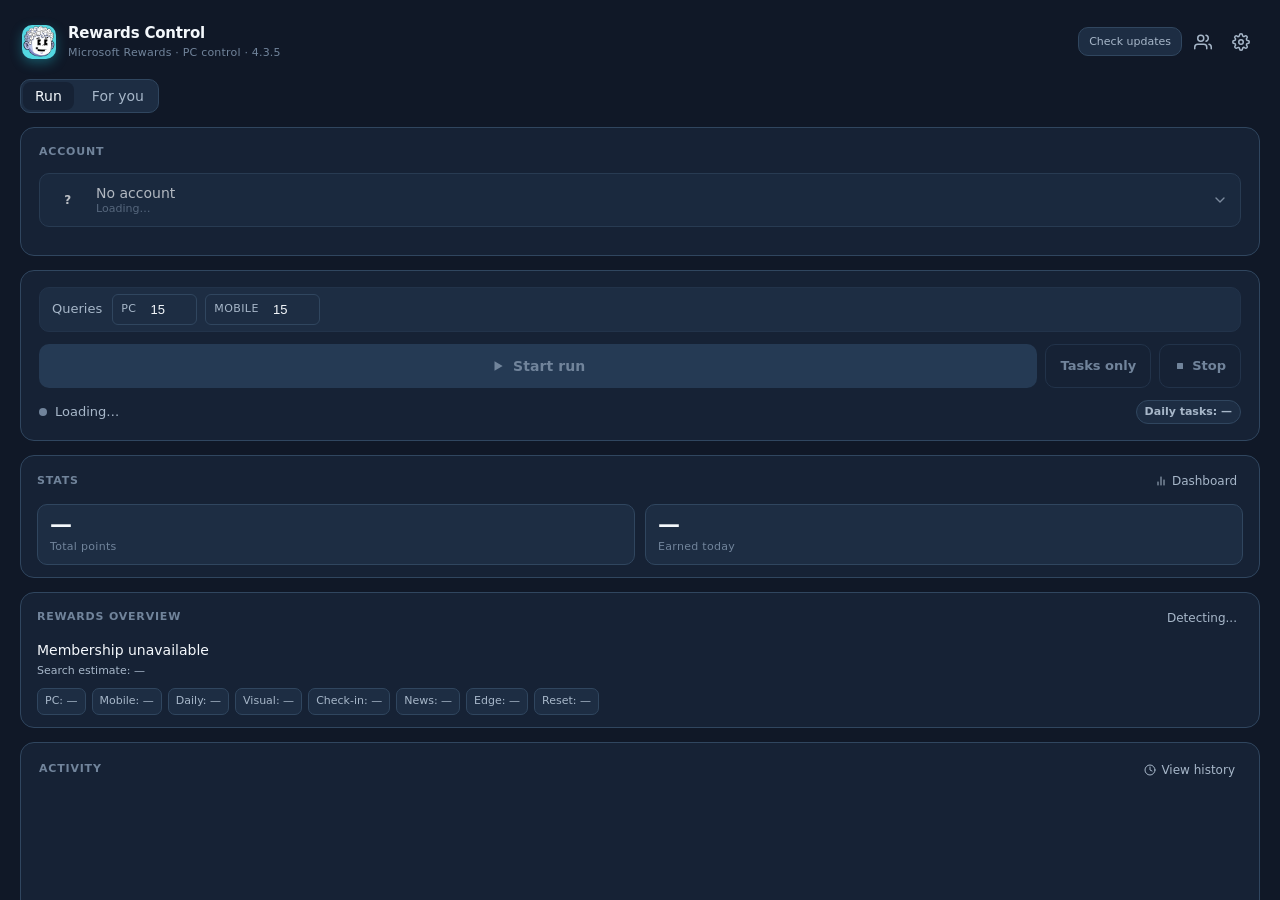
==== gui/index.html @ 71bb2258 "Automatically detect Rewards quests in background" ====
<!DOCTYPE html>
<html lang="en">
<head>
  <meta charset="UTF-8">
  <title>Rewards Control</title>

  <link rel="stylesheet" href="normalize.css">
  <link rel="stylesheet" href="styles.css">
</head>
<body>

  <main class="app">

    <!-- ==================== Header ==================== -->
    <header class="app-header">
      <div class="brand">
        <div class="brand-mark" aria-hidden="true">
          <img src="iglitchoff.png" alt="">
        </div>
        <div class="brand-text">
          <h1>Rewards Control</h1>
<span class="brand-sub" id="app_version">Microsoft Rewards · PC control · 4.3.5</span>
        </div>
      </div>

      <div class="header-actions">
        <button id="updates_btn" class="updates-btn" type="button" onclick="check_updates_manual()" title="Check for updates">Check updates</button>
        <button id="manageBtn" class="icon-ghost" type="button" aria-label="Manage accounts" title="Manage accounts">
          <svg width="18" height="18" viewBox="0 0 24 24" fill="none" stroke="currentColor" stroke-width="2" stroke-linecap="round" stroke-linejoin="round">
            <path d="M17 21v-2a4 4 0 0 0-4-4H5a4 4 0 0 0-4 4v2"></path>
            <circle cx="9" cy="7" r="4"></circle>
            <path d="M23 21v-2a4 4 0 0 0-3-3.87"></path>
            <path d="M16 3.13a4 4 0 0 1 0 7.75"></path>
          </svg>
        </button>
        <button id="settingsBtn" class="icon-ghost" type="button" aria-label="Settings" title="Settings">
          <svg width="18" height="18" viewBox="0 0 24 24" fill="none" stroke="currentColor" stroke-width="2" stroke-linecap="round" stroke-linejoin="round">
            <circle cx="12" cy="12" r="3"></circle>
            <path d="M19.4 15a1.65 1.65 0 0 0 .33 1.82l.06.06a2 2 0 1 1-2.83 2.83l-.06-.06a1.65 1.65 0 0 0-1.82-.33 1.65 1.65 0 0 0-1 1.51V21a2 2 0 1 1-4 0v-.09A1.65 1.65 0 0 0 9 19.4a1.65 1.65 0 0 0-1.82.33l-.06.06a2 2 0 1 1-2.83-2.83l.06-.06A1.65 1.65 0 0 0 4.6 15a1.65 1.65 0 0 0-1.51-1H3a2 2 0 1 1 0-4h.09A1.65 1.65 0 0 0 4.6 9a1.65 1.65 0 0 0-.33-1.82l-.06-.06a2 2 0 1 1 2.83-2.83l.06.06A1.65 1.65 0 0 0 9 4.6a1.65 1.65 0 0 0 1-1.51V3a2 2 0 1 1 4 0v.09a1.65 1.65 0 0 0 1 1.51 1.65 1.65 0 0 0 1.82-.33l.06-.06a2 2 0 1 1 2.83 2.83l-.06.06A1.65 1.65 0 0 0 19.4 9a1.65 1.65 0 0 0 1.51 1H21a2 2 0 1 1 0 4h-.09a1.65 1.65 0 0 0-1.51 1z"></path>
          </svg>
        </button>
      </div>
    </header>

    <div id="updates_panel" class="update-panel" hidden>
      <span id="updates_message"></span>
      <span class="update-actions">
        <button id="updates_download_btn" class="btn-secondary" type="button" onclick="download_custom_update()">Download</button>
        <button class="btn-secondary" type="button" onclick="cancel_custom_update()">Cancel</button>
      </span>
    </div>

    <nav class="app-tabs" role="tablist" aria-label="Main">
      <button type="button" class="app-tab is-active" id="tab_btn_run" role="tab" aria-selected="true" onclick="switch_app_tab('run')">Run</button>
      <button type="button" class="app-tab" id="tab_btn_manual" role="tab" aria-selected="false" onclick="switch_app_tab('manual')">
        For you <span class="tab-badge" id="manual_badge" hidden>0</span>
      </button>
    </nav>

    <div id="panel_run">
    <!-- ==================== Account card ==================== -->
    <section class="card account-card">
      <div class="card-label">Account</div>
      <div class="account-picker" id="account_picker">
        <button class="account-trigger" id="account_trigger" type="button" aria-haspopup="listbox" aria-expanded="false" disabled>
          <span class="avatar" id="current_avatar" aria-hidden="true">?</span>
          <span class="account-info">
            <span class="account-name" id="current_label">No account</span>
            <span class="account-meta" id="current_meta">Loading…</span>
          </span>
          <svg class="chev" width="16" height="16" viewBox="0 0 24 24" fill="none" stroke="currentColor" stroke-width="2" stroke-linecap="round" stroke-linejoin="round" aria-hidden="true">
            <polyline points="6 9 12 15 18 9"></polyline>
          </svg>
        </button>
        <div class="account-menu" id="account_menu" role="listbox" hidden></div>
      </div>
      <div class="phone-device" id="phone_device_wrap"></div>
    </section>

    <!-- ==================== Run card ==================== -->
    <section class="card run-card">
      <div class="run-top">
        <div class="field-inline queries-panel">
          <span class="field-label">Queries</span>
          <div class="count-group">
            <label class="count-field" title="Desktop searches (up to 30/day on Microsoft Rewards)">
              <span>PC</span>
              <input type="number" id="count_pc" value="15" min="0" max="130">
            </label>
            <label class="count-field" title="Mobile searches (up to 20/day on Microsoft Rewards)">
              <span>Mobile</span>
              <input type="number" id="count_mobile" value="15" min="0" max="99">
            </label>
          </div>
        </div>
      </div>

      <div class="run-actions">
        <button id="start_btn" class="primary-btn-lg" onclick="start_bot()" disabled>
          <svg class="btn-icon" width="14" height="14" viewBox="0 0 24 24" fill="currentColor" aria-hidden="true">
            <polygon points="6 4 20 12 6 20 6 4"></polygon>
          </svg>
          <span class="btn-label" data-i18n="run.start">Start run</span>
        </button>
        <button id="tasks_only_btn" class="tasks-only-btn" type="button" onclick="start_tasks_only()" disabled title="Skip searches; only remaining daily tasks, visual search, check-in and news" data-i18n="run.tasks">
          Tasks only
        </button>
        <button id="stop_btn" class="stop-btn" type="button" onclick="stop_bot()" disabled aria-label="Stop the current run">
          <svg width="12" height="12" viewBox="0 0 24 24" fill="currentColor" aria-hidden="true">
            <rect x="6" y="6" width="12" height="12" rx="1"></rect>
          </svg>
          <span class="stop-label" data-i18n="run.stop">Stop</span>
        </button>
      </div>
      <p class="run-block-reason" id="run_block_reason" hidden></p>

      <div class="status-row">
        <span class="dot" id="dot"></span>
        <span id="status_text">Loading…</span>
        <span class="task-pill" id="daily_task_pill" data-state="unknown">Daily tasks: —</span>
      </div>
    </section>

    <!-- ==================== Stats card ==================== -->
    <section class="card stats-card" id="stats_card" role="button" tabindex="0"
             title="Open the statistics dashboard" onclick="show_stats()"
             onkeydown="if (event.key === 'Enter' || event.key === ' ') { event.preventDefault(); show_stats(); }">
      <div class="card-header">
        <div class="card-label">Stats</div>
        <span class="ghost-link" aria-hidden="true">
          <svg width="12" height="12" viewBox="0 0 24 24" fill="none" stroke="currentColor" stroke-width="2" stroke-linecap="round" stroke-linejoin="round">
            <line x1="18" y1="20" x2="18" y2="10"></line>
            <line x1="12" y1="20" x2="12" y2="4"></line>
            <line x1="6" y1="20" x2="6" y2="14"></line>
          </svg>
          Dashboard
        </span>
      </div>
      <div class="stats-tiles">
        <div class="stat-tile">
          <span class="stat-value" id="stat_total">—</span>
          <span class="stat-label" id="stat_total_label">Total points</span>
        </div>
        <div class="stat-tile">
          <span class="stat-value" id="stat_session">—</span>
          <span class="stat-label">Earned today <span id="stat_session_date" class="stat-date"></span></span>
        </div>
      </div>
    </section>

    <section class="card rewards-card" id="rewards_overview_card">
      <div class="card-header">
        <div class="card-label">Rewards overview</div>
        <span class="ghost-link" id="rewards_region">Detecting...</span>
      </div>
      <div class="rewards-summary">
        <div><strong id="rewards_level">Membership unavailable</strong><span id="rewards_estimate">Search estimate: —</span></div>
        <div class="rewards-progress">
          <span id="progress_pc">PC: —</span><span id="progress_mobile">Mobile: —</span>
          <span id="progress_daily">Daily: —</span>
          <span id="progress_visual">Visual: —</span>
          <span id="progress_checkin">Check-in: —</span>
          <span id="progress_news">News: —</span>
          <span id="progress_edge">Edge: —</span>
          <span id="progress_reset">Reset: —</span>
        </div>
      </div>
    </section>

    <!-- ==================== Activity card ==================== -->
    <section class="card activity-card">
      <div class="card-header">
        <div class="card-label">Activity</div>
        <button id="history_btn" class="ghost-link" type="button" onclick="show_history()">
          <svg width="12" height="12" viewBox="0 0 24 24" fill="none" stroke="currentColor" stroke-width="2" stroke-linecap="round" stroke-linejoin="round" aria-hidden="true">
            <circle cx="12" cy="12" r="10"></circle>
            <polyline points="12 6 12 12 16 14"></polyline>
          </svg>
          View history
        </button>
      </div>
      <div id="log_area" class="activity-feed"></div>
    </section>
    </div>

    <div id="panel_manual" hidden>
      <section class="card manual-card">
        <div class="card-header">
          <div class="card-label">Needs you</div>
        </div>
        <p class="manual-hint">Quests and leftover cards from your live /earn page that still need you (or that the bot could not finish). The list is detected and refreshed automatically in the background. Ignore hides until you unignore; Remove hides for good.</p>
        <div id="manual_task_list" class="manual-list"></div>
        <div id="manual_ignored_wrap" hidden>
          <div class="card-label" style="margin-top:14px">Ignored</div>
          <div id="manual_ignored_list" class="manual-list"></div>
        </div>
      </section>
    </div>

    <footer class="app-footer">
      Rewards Control by <img class="footer-logo" src="iglitchoff.png" alt=""> <a href="#" id="repo_link" onclick="pywebview.api.open_link('https://kick.com/iGlitchOff'); return false;">iGlitchOff</a>
    </footer>

  </main>

  <!-- ==================== Empty state (first launch) ==================== -->
  <div id="empty_state" class="empty-overlay" hidden>
    <div class="empty-card">
      <div class="empty-illu" aria-hidden="true">
        <svg width="96" height="96" viewBox="0 0 96 96" fill="none" stroke="currentColor" stroke-width="2" stroke-linecap="round" stroke-linejoin="round">
          <rect x="14" y="22" width="68" height="44" rx="4" fill="var(--surface-2)"></rect>
          <line x1="8" y1="70" x2="88" y2="70"></line>
          <line x1="38" y1="70" x2="58" y2="70" stroke-width="3" stroke="var(--surface-2)"></line>
          <circle cx="48" cy="42" r="11" fill="var(--accent-soft)" stroke="var(--accent)"></circle>
          <line x1="48" y1="36" x2="48" y2="48" stroke="var(--accent)"></line>
          <line x1="42" y1="42" x2="54" y2="42" stroke="var(--accent)"></line>
        </svg>
      </div>
      <h2 class="empty-title">Welcome to Rewards Control</h2>
      <p class="empty-subtitle">Add your first Microsoft account to get started.</p>
      <button id="empty_cta" class="primary-btn-lg" type="button">
        <svg width="14" height="14" viewBox="0 0 24 24" fill="none" stroke="currentColor" stroke-width="2.5" stroke-linecap="round" stroke-linejoin="round" aria-hidden="true">
          <line x1="12" y1="5" x2="12" y2="19"></line>
          <line x1="5" y1="12" x2="19" y2="12"></line>
        </svg>
        Create your first account
      </button>
    </div>
  </div>

  <!-- ==================== Settings modal ==================== -->
  <div id="settings_modal" class="modal-backdrop" hidden>
    <div class="modal-box wide" role="dialog" aria-modal="true" aria-labelledby="settings_modal_title">
      <div class="modal-header">
        <h3 id="settings_modal_title" class="modal-title">Settings</h3>
        <button id="settingsModalClose" class="icon-ghost" type="button" aria-label="Close">
          <svg width="16" height="16" viewBox="0 0 24 24" fill="none" stroke="currentColor" stroke-width="2" stroke-linecap="round" stroke-linejoin="round">
            <line x1="18" y1="6" x2="6" y2="18"></line>
            <line x1="6" y1="6" x2="18" y2="18"></line>
          </svg>
        </button>
      </div>
      <div class="modal-body">

        <section class="settings-group">
          <div class="settings-group-title">General</div>
          <div class="settings-row">
            <div class="settings-row-text">
              <div class="settings-row-label" data-i18n="settings.language">Language</div>
              <div class="settings-row-hint" data-i18n="settings.language_hint">Automatic uses Windows / region. Applies to this PC and the linked phone.</div>
            </div>
            <select id="uiLanguageSelect" class="settings-select">
              <option value="auto" data-i18n="settings.language_auto">Automatic (Windows / region)</option>
              <option value="es" data-i18n="settings.language_es">Spanish</option>
              <option value="en" data-i18n="settings.language_en">English</option>
            </select>
          </div>
          <label class="settings-row">
            <div class="settings-row-text">
              <div class="settings-row-label">Hide browser</div>
              <div class="settings-row-hint">Run Edge in the background (headless). Off by default. Saved automatically when you toggle it.</div>
            </div>
            <span class="toggle-compact">
              <input type="checkbox" id="hideBrowserToggle">
              <span class="toggle-pill"></span>
            </span>
          </label>
          <label class="settings-row">
            <div class="settings-row-text">
              <div class="settings-row-label">Open AutoRewarder when you sign in</div>
              <div class="settings-row-hint" id="open_on_login_hint">When you sign in to Windows, run leftover searches and daily tasks. If everything is already done, AutoRewarder closes.</div>
            </div>
            <span class="toggle-compact">
              <input type="checkbox" id="openOnLoginToggle">
              <span class="toggle-pill"></span>
            </span>
          </label>
          <label class="settings-row">
            <div class="settings-row-text">
              <div class="settings-row-label">Enable Background Auto-Run</div>
              <div class="settings-row-hint" id="startup_hint">Automatically run AutoRewarder in the background at each account's scheduled time.</div>
            </div>
            <span class="toggle-compact">
              <input type="checkbox" id="startupToggle">
              <span class="toggle-pill"></span>
            </span>
          </label>
          <label class="settings-row">
            <div class="settings-row-text">
              <div class="settings-row-label">Close to tray</div>
              <div class="settings-row-hint">Clicking X minimizes to the system tray instead of quitting. Takes effect on next launch.</div>
            </div>
            <span class="toggle-compact">
              <input type="checkbox" id="closeToTrayToggle">
              <span class="toggle-pill"></span>
            </span>
          </label>
        </section>

        <section class="settings-group">
          <div class="settings-group-title">Daily tasks</div>
          <p class="settings-group-hint">
            A task that already ran today is skipped on the next run. Turn these on to run it again anyway.
          </p>
          <label class="settings-row">
            <div class="settings-row-text">
              <div class="settings-row-label">Force daily tasks</div>
              <div class="settings-row-hint">Run the Daily Set and More Activities even when today is already marked as done. Cards that are genuinely complete are still skipped.</div>
            </div>
            <span class="toggle-compact">
              <input type="checkbox" id="forceDailyToggle">
              <span class="toggle-pill"></span>
            </span>
          </label>
          <label class="settings-row">
            <div class="settings-row-text">
              <div class="settings-row-label">Force visual search</div>
              <div class="settings-row-hint">Run the visual search even when today is already marked as done. A different image is used each time.</div>
            </div>
            <span class="toggle-compact">
              <input type="checkbox" id="forceVisualToggle">
              <span class="toggle-pill"></span>
            </span>
          </label>
        </section>

        <section class="settings-group">
          <div class="settings-group-title">Search terms</div>
          <label class="settings-row">
            <div class="settings-row-text">
              <div class="settings-row-label">Generate search terms with AI (LLM)</div>
              <div class="settings-row-hint">Use your own LLM API key to generate fresh queries in your language on each run. Falls back to the built-in list if generation fails.</div>
            </div>
            <span class="toggle-compact">
              <input type="checkbox" id="llmToggle">
              <span class="toggle-pill"></span>
            </span>
          </label>

          <div id="llm_fields" class="llm-fields">
            <div class="form-grid-2">
              <div class="form-field">
                <label for="llmProvider">Provider</label>
                <select id="llmProvider">
                  <option value="openai">OpenAI</option>
                  <option value="anthropic">Anthropic</option>
                  <option value="gemini">Google Gemini</option>
                </select>
              </div>
              <div class="form-field">
                <label for="llmModel">Model</label>
                <input type="text" id="llmModel" placeholder="Default for provider" autocomplete="off" spellcheck="false">
              </div>
            </div>
            <div class="form-grid-2">
              <div class="form-field">
                <label for="llmApiKey">API key</label>
                <input type="password" id="llmApiKey" placeholder="Your own API key" autocomplete="off" spellcheck="false">
              </div>
              <div class="form-field">
                <label for="llmLocale">Language</label>
                <input type="text" id="llmLocale" placeholder="auto" autocomplete="off" spellcheck="false">
              </div>
            </div>
            <p class="form-hint" id="llm_locale_hint">Leave "auto" to follow your system language, or enter a locale like fr-FR.</p>
            <p class="form-hint">Your API key is stored locally in settings.json (plain text). Requests only send a prompt asking for queries — no personal data.</p>
          </div>
        </section>

        <section class="settings-group">
          <div class="settings-group-title">Scheduled runs</div>
          <p class="settings-group-hint">
            One schedule per account. Each run fires at a random minute inside its window for a natural look.
          </p>
          <div id="schedule_accounts_list" class="schedule-accounts-list"></div>
          <div id="schedule_empty" class="accounts-empty" hidden>
            No accounts yet. Add one first to schedule a run.
          </div>
        </section>

      </div>
      <div class="modal-footer">
        <button id="settingsCancel" class="btn-secondary" type="button">Cancel</button>
        <button id="settingsSave" class="btn-primary" type="button">Save</button>
      </div>
    </div>
  </div>

  <!-- ==================== Phone pairing modal ==================== -->
  <div id="phone_pair_modal" class="modal-backdrop" hidden>
    <div class="modal-box" role="dialog" aria-modal="true" aria-labelledby="phone_pair_title">
      <div class="modal-header">
        <h3 id="phone_pair_title" class="modal-title" data-i18n="pair.title">Link a phone</h3>
        <button id="phonePairClose" class="icon-ghost" type="button" aria-label="Close" onclick="cancel_phone_pairing()">
          <svg width="16" height="16" viewBox="0 0 24 24" fill="none" stroke="currentColor" stroke-width="2" stroke-linecap="round" stroke-linejoin="round">
            <line x1="18" y1="6" x2="6" y2="18"></line>
            <line x1="6" y1="6" x2="18" y2="18"></line>
          </svg>
        </button>
      </div>
      <div class="modal-body">
        <p class="modal-message" data-i18n="pair.hint">On the phone, enter or scan this code. The phone finds this PC by itself (remote tunnel). Same Microsoft account — not a second login.</p>
        <div class="pair-code" id="phone_pair_code" title="Click to copy">------</div>
        <button class="btn-secondary" type="button" id="phone_pair_copy" onclick="copy_pair_code()" data-i18n="pair.copy">Copy code</button>
        <img id="phone_pair_qr" class="pair-qr" alt="Pairing QR" hidden>
        <p class="pair-meta" id="phone_pair_meta" data-i18n="pair.waiting">Starting remote link…</p>
      </div>
      <div class="modal-footer">
        <button class="btn-secondary" type="button" onclick="cancel_phone_pairing()">Cancel</button>
      </div>
    </div>
  </div>

  <!-- ==================== Accounts management modal ==================== -->
  <div id="accounts_modal" class="modal-backdrop" hidden>
    <div class="modal-box wide" role="dialog" aria-modal="true" aria-labelledby="accounts_modal_title">
      <div class="modal-header">
        <h3 id="accounts_modal_title" class="modal-title">Your accounts</h3>
        <button id="accountsModalClose" class="icon-ghost" type="button" aria-label="Close">
          <svg width="16" height="16" viewBox="0 0 24 24" fill="none" stroke="currentColor" stroke-width="2" stroke-linecap="round" stroke-linejoin="round">
            <line x1="18" y1="6" x2="6" y2="18"></line>
            <line x1="6" y1="6" x2="18" y2="18"></line>
          </svg>
        </button>
      </div>
      <div class="modal-body">
        <ul id="accounts_list" class="accounts-list"></ul>
        <button id="addAccountBtn" class="secondary-btn" type="button">
          <svg width="13" height="13" viewBox="0 0 24 24" fill="none" stroke="currentColor" stroke-width="2.2" stroke-linecap="round" stroke-linejoin="round" aria-hidden="true">
            <line x1="12" y1="5" x2="12" y2="19"></line>
            <line x1="5" y1="12" x2="19" y2="12"></line>
          </svg>
          Add account
        </button>
      </div>
    </div>
  </div>

  <!-- ==================== Toast container ==================== -->
  <div id="toast_container" class="toast-container" aria-live="polite" aria-atomic="false"></div>

  <!-- ==================== Generic modal ==================== -->
  <div id="app_modal" class="modal-backdrop" hidden>
    <div class="modal-box" role="dialog" aria-modal="true" aria-labelledby="modal_title">
      <div class="modal-header">
        <h3 id="modal_title" class="modal-title">Title</h3>
      </div>
      <div class="modal-body">
        <p id="modal_message" class="modal-message"></p>
        <input id="modal_input" class="modal-input" type="text" hidden>
      </div>
      <div class="modal-footer">
        <button id="modal_cancel" class="btn-secondary" type="button">Cancel</button>
        <button id="modal_confirm" class="btn-primary" type="button">OK</button>
      </div>
    </div>
  </div>

  <script src="i18n.js"></script>
  <script src="script.js"></script>
  <script src="settings.js"></script>

</body>
</html>
---- gui/styles.css ----
/* =========================================================================
   AutoRewarder — Design System
   Simple, modern, card-based dark UI.
   ========================================================================= */

:root {
  /* Tell the engine that the whole UI is dark-themed. Native form
     controls (notably the <input type="time"> clock indicator) then
     render their glyphs in their dark-mode variant — white-on-
     transparent instead of black — and stay visible on --surface-1. */
  color-scheme: dark;

  /* Palette */
  --bg:           #101827;
  --surface-1:    #162235;
  --surface-2:    #1d2d43;
  --surface-3:    #253a54;
  --border:       #30465f;
  --border-soft:  #22334a;

  --text:         #f4f8fc;
  --text-muted:   #a7b7c9;
  --text-dim:     #71849b;

  --accent:       #22c7d6;
  --accent-hover: #18aebe;
  --accent-soft:  rgba(34, 199, 214, 0.14);
  --accent-glow:  rgba(34, 199, 214, 0.35);

  --success:      #34d399;
  --success-soft: rgba(52, 211, 153, 0.15);
  --warning:      #f0b44d;
  --warning-soft: rgba(240, 180, 77, 0.15);
  --danger:       #e96b7a;
  --danger-soft:  rgba(233, 107, 122, 0.15);

  /* Geometry */
  --radius-sm:  6px;
  --radius-md:  10px;
  --radius-lg:  14px;
  --radius-xl:  18px;

  --shadow-sm:  0 1px 2px rgba(0, 0, 0, 0.3);
  --shadow-md:  0 4px 12px rgba(0, 0, 0, 0.35);
  --shadow-lg:  0 12px 32px rgba(0, 0, 0, 0.55);
}

* { box-sizing: border-box; }

html, body {
  height: 100%;
  margin: 0;
}

body {
  font-family: "Inter", -apple-system, "Segoe UI", system-ui, sans-serif;
  font-size: 14px;
  line-height: 1.5;
  background-color: var(--bg);
  color: var(--text);
  -webkit-font-smoothing: antialiased;
  user-select: none;
  overflow: hidden;
}

button {
  font-family: inherit;
  font-size: inherit;
  cursor: pointer;
}

/* =========================================================================
   App shell
   ========================================================================= */

.app {
  display: flex;
  flex-direction: column;
  gap: 14px;
  padding: 20px;
  height: 100%;
  overflow-y: auto;
  overscroll-behavior: contain;
  scrollbar-width: none;
  -ms-overflow-style: none;
}

.app::-webkit-scrollbar,
.activity-feed::-webkit-scrollbar,
.account-menu::-webkit-scrollbar,
.modal-body::-webkit-scrollbar {
  width: 0;
  height: 0;
  display: none;
}

/* Header */

.app-header {
  display: flex;
  align-items: center;
  justify-content: space-between;
  padding: 2px 2px 4px 2px;
}

#panel_run,
#panel_manual {
  display: flex;
  flex-direction: column;
  gap: 14px;
}

#panel_run[hidden],
#panel_manual[hidden] {
  display: none !important;
}

.app-tabs {
  display: flex;
  gap: 6px;
  padding: 2px;
  background: var(--surface-2);
  border: 1px solid var(--border);
  border-radius: var(--radius-md);
  width: fit-content;
}

.app-tab {
  border: 0;
  background: transparent;
  color: var(--text-muted);
  padding: 6px 12px;
  border-radius: 8px;
  display: inline-flex;
  align-items: center;
  gap: 6px;
}

.app-tab.is-active {
  background: var(--surface-1);
  color: var(--text);
}

.tab-badge {
  min-width: 18px;
  height: 18px;
  padding: 0 5px;
  border-radius: 9px;
  background: var(--accent-soft);
  color: var(--accent);
  font-size: 11px;
  line-height: 18px;
  text-align: center;
}

.manual-hint {
  margin: 0 0 12px;
  color: var(--text-muted);
  font-size: 13px;
}

.manual-list {
  display: flex;
  flex-direction: column;
  gap: 8px;
}

.manual-row {
  display: flex;
  gap: 12px;
  align-items: flex-start;
  justify-content: space-between;
  padding: 10px 12px;
  background: var(--surface-2);
  border: 1px solid var(--border);
  border-radius: var(--radius-md);
}

.manual-row.is-ignored {
  opacity: 0.7;
}

.manual-row-title {
  font-weight: 600;
  margin-bottom: 2px;
}

.manual-row-detail {
  color: var(--text-muted);
  font-size: 12px;
}

.manual-row-actions {
  display: flex;
  flex-wrap: wrap;
  gap: 6px;
  flex-shrink: 0;
}

.manual-empty {
  color: var(--text-dim);
  margin: 0;
}

.danger-link {
  color: var(--danger) !important;
}

.brand {
  display: flex;
  align-items: center;
  gap: 12px;
}

.brand-mark {
  width: 34px;
  height: 34px;
  border-radius: 10px;
  background: var(--surface-2);
  overflow: hidden;
  display: flex;
  align-items: center;
  justify-content: center;
  box-shadow: 0 4px 12px var(--accent-glow);
}

.brand-mark img {
  width: 100%;
  height: 100%;
  object-fit: cover;
  display: block;
}

.brand-text h1 {
  margin: 0;
  font-size: 15px;
  font-weight: 600;
  letter-spacing: -0.2px;
}

.brand-sub {
  display: block;
  font-size: 11px;
  color: var(--text-dim);
  letter-spacing: 0.2px;
}

.header-actions {
  display: flex;
  align-items: center;
  gap: 4px;
}

.app-footer {
  text-align: center;
  font-size: 11px;
  color: var(--text-dim);
  padding: 18px 0 8px 0;
  margin-top: auto;
  flex-shrink: 0;
}

.app-footer a {
  color: var(--accent);
  text-decoration: none;
  font-weight: 500;
  transition: color 0.15s;
}

.app-footer a:hover {
  color: var(--accent-hover);
  text-decoration: underline;
}

/* =========================================================================
   Card
   ========================================================================= */

.card {
  background-color: var(--surface-1);
  border: 1px solid var(--border);
  border-radius: var(--radius-lg);
  padding: 16px 18px;
  display: flex;
  flex-direction: column;
  gap: 12px;
}

.card-label {
  font-size: 11px;
  font-weight: 600;
  letter-spacing: 0.8px;
  text-transform: uppercase;
  color: var(--text-dim);
}

.card-header {
  display: flex;
  align-items: center;
  justify-content: space-between;
}

/* =========================================================================
   Account picker (custom dropdown)
   ========================================================================= */

.account-picker {
  position: relative;
}

.account-trigger {
  width: 100%;
  display: flex;
  align-items: center;
  gap: 12px;
  padding: 10px 12px;
  background-color: var(--surface-2);
  border: 1px solid var(--border);
  border-radius: var(--radius-md);
  color: var(--text);
  text-align: left;
  transition: border-color 0.15s, background-color 0.15s, box-shadow 0.15s;
}

.account-trigger:hover:not(:disabled) {
  border-color: var(--accent);
  background-color: var(--surface-3);
}

.account-trigger:focus-visible {
  outline: none;
  border-color: var(--accent);
  box-shadow: 0 0 0 3px var(--accent-soft);
}

.account-trigger:disabled {
  cursor: not-allowed;
  opacity: 0.7;
}

.account-trigger[aria-expanded="true"] .chev {
  transform: rotate(180deg);
}

.account-info {
  display: flex;
  flex-direction: column;
  gap: 1px;
  flex: 1;
  min-width: 0;
}

.account-name {
  font-size: 14px;
  font-weight: 500;
  color: var(--text);
  overflow: hidden;
  text-overflow: ellipsis;
  white-space: nowrap;
}

.account-meta {
  font-size: 11px;
  color: var(--text-dim);
}

.phone-device {
  display: flex;
  flex-direction: column;
  gap: 8px;
}

.phone-row {
  width: 100%;
  display: flex;
  align-items: center;
  gap: 12px;
  padding: 10px 12px;
  background-color: var(--surface-2);
  border: 1px solid var(--border);
  border-radius: var(--radius-md);
  color: var(--text);
  text-align: left;
}

.phone-row.is-empty {
  border-style: dashed;
  cursor: pointer;
}

.phone-row.is-empty:hover {
  border-color: var(--accent);
  background-color: var(--surface-3);
}

.phone-row .avatar {
  background: #3b6fd9;
}

.avatar.phone-ico {
  display: inline-flex;
  align-items: center;
  justify-content: center;
  font-size: 0;
}
.avatar.phone-ico svg { display: block; }

.phone-dot {
  width: 8px;
  height: 8px;
  border-radius: 50%;
  background: var(--text-dim);
  flex-shrink: 0;
}

.phone-dot.on {
  background: var(--success);
  box-shadow: 0 0 0 3px var(--success-soft);
}

.phone-row-actions {
  display: flex;
  gap: 6px;
  flex-shrink: 0;
}

.phone-mini {
  border: 0;
  background: var(--surface-3);
  color: var(--text-muted);
  padding: 5px 8px;
  border-radius: 8px;
  font-size: 11px;
}

.phone-mini:hover { color: var(--text); }

.pair-code {
  font-family: ui-monospace, "Cascadia Mono", Consolas, monospace;
  font-size: 32px;
  letter-spacing: 8px;
  text-align: center;
  padding: 14px 0 8px;
  color: var(--text);
}

.pair-meta {
  text-align: center;
  color: var(--text-muted);
  font-size: 12px;
  margin: 0;
}

.pair-code {
  cursor: pointer;
  user-select: all;
}

.pair-qr {
  display: block;
  width: 280px;
  height: 280px;
  margin: 16px auto 8px;
  background: #fff;
  border-radius: 12px;
  padding: 10px;
}

.run-block-reason {
  margin: 8px 0 0;
  color: var(--warning);
  font-size: 12px;
}

.settings-select {
  background: var(--surface-3);
  color: var(--text);
  border: 1px solid var(--border);
  border-radius: 8px;
  padding: 6px 8px;
  max-width: 220px;
}

.chev {
  color: var(--text-muted);
  flex-shrink: 0;
  transition: transform 0.2s;
}

.account-menu {
  position: absolute;
  top: calc(100% + 6px);
  left: 0;
  right: 0;
  z-index: 50;
  background-color: var(--surface-2);
  border: 1px solid var(--border);
  border-radius: var(--radius-md);
  padding: 6px;
  box-shadow: var(--shadow-md);
  max-height: 260px;
  overflow-y: auto;
  animation: menu-in 0.15s ease-out;
}

.account-menu[hidden] { display: none; }

.account-option {
  display: flex;
  align-items: center;
  gap: 10px;
  width: 100%;
  padding: 8px 10px;
  background: transparent;
  border: none;
  border-radius: var(--radius-sm);
  color: var(--text);
  text-align: left;
  transition: background-color 0.1s;
}

.account-option:hover {
  background-color: var(--surface-3);
}

.account-option.current {
  background-color: var(--accent-soft);
}

.account-option.current .account-option-check {
  color: var(--accent);
  opacity: 1;
}

.account-option-info {
  flex: 1;
  min-width: 0;
  display: flex;
  flex-direction: column;
  gap: 2px;
}

.account-option-name {
  display: block;
  font-size: 13px;
  line-height: 1.25;
  overflow: hidden;
  text-overflow: ellipsis;
  white-space: nowrap;
}

.account-option-meta {
  display: block;
  font-size: 11px;
  line-height: 1.2;
  color: var(--text-dim);
}

.account-option-check {
  color: transparent;
  flex-shrink: 0;
}

.menu-divider {
  height: 1px;
  background-color: var(--border-soft);
  margin: 4px 2px;
}

.menu-action {
  display: flex;
  align-items: center;
  gap: 8px;
  width: 100%;
  padding: 8px 10px;
  background: transparent;
  border: none;
  border-radius: var(--radius-sm);
  color: var(--accent);
  text-align: left;
  font-size: 13px;
  transition: background-color 0.1s;
}

.menu-action:hover { background-color: var(--accent-soft); }

@keyframes menu-in {
  from { opacity: 0; transform: translateY(-4px); }
  to   { opacity: 1; transform: translateY(0); }
}

/* =========================================================================
   Avatar
   ========================================================================= */

.avatar {
  display: inline-flex;
  align-items: center;
  justify-content: center;
  width: 32px;
  height: 32px;
  border-radius: 50%;
  font-size: 12px;
  font-weight: 600;
  color: white;
  text-transform: uppercase;
  flex-shrink: 0;
  letter-spacing: 0.3px;
  user-select: none;
}

.avatar-sm { width: 24px; height: 24px; font-size: 10px; }
.avatar-lg { width: 40px; height: 40px; font-size: 14px; }

/* =========================================================================
   Run card — queries, big start button
   ========================================================================= */

.run-top {
  display: flex;
  align-items: center;
  justify-content: flex-start;
  flex-wrap: wrap;
  gap: 12px;
}

.run-top .toggle-row {
  flex: 0 0 auto;
  min-width: max-content;
}

.run-top .queries-panel {
  flex: 1 1 240px;
  min-width: 0;
}

.queries-panel {
  background-color: var(--surface-2);
  border: 1px solid var(--border-soft);
  border-radius: var(--radius-md);
  padding: 6px 12px;
}

input[type="number"]:disabled {
  opacity: 0.5;
  cursor: not-allowed;
}

.queries-panel:has(input[type="number"]:disabled) {
  opacity: 0.55;
}

.field-inline {
  display: flex;
  align-items: center;
  gap: 10px;
}

.field-label {
  font-size: 13px;
  color: var(--text-muted);
}

input[type="number"] {
  width: 60px;
  padding: 7px 8px;
  background-color: var(--surface-2);
  border: 1px solid var(--border);
  border-radius: var(--radius-sm);
  color: var(--text);
  font-size: 14px;
  font-weight: 500;
  text-align: center;
  outline: none;
  transition: border-color 0.15s, box-shadow 0.15s;
}

input[type="number"]:focus {
  border-color: var(--accent);
  box-shadow: 0 0 0 3px var(--accent-soft);
}

/* PC + Mobile query counters in the Run card */
.count-group {
  display: flex;
  gap: 8px;
}

.count-field {
  display: inline-flex;
  align-items: center;
  gap: 6px;
  padding: 4px 8px;
  background-color: var(--surface-2);
  border: 1px solid var(--border);
  border-radius: var(--radius-sm);
  cursor: pointer;
  transition: border-color 0.15s;
}

.count-field:hover { border-color: var(--accent); }
.count-field:focus-within {
  border-color: var(--accent);
  box-shadow: 0 0 0 3px var(--accent-soft);
}

.count-field > span {
  font-size: 11px;
  font-weight: 500;
  color: var(--text-muted);
  text-transform: uppercase;
  letter-spacing: 0.4px;
}

.count-field input[type="number"] {
  width: 46px;
  padding: 3px 4px;
  background-color: transparent;
  border: none;
  border-radius: 0;
  font-size: 13px;
}

.count-field input[type="number"]:focus {
  border: none;
  box-shadow: none;
}

/* Toggle switch */

.toggle-row {
  display: inline-flex;
  align-items: center;
  gap: 8px;
  cursor: pointer;
  user-select: none;
}

.toggle-row input {
  position: absolute;
  opacity: 0;
  pointer-events: none;
}

.toggle-pill {
  display: inline-block;
  width: 30px;
  height: 18px;
  background-color: var(--surface-3);
  border-radius: 20px;
  position: relative;
  transition: background-color 0.2s;
  flex-shrink: 0;
}

.toggle-pill::before {
  content: "";
  position: absolute;
  width: 12px;
  height: 12px;
  border-radius: 50%;
  background-color: white;
  top: 3px;
  left: 3px;
  transition: transform 0.2s;
}

.toggle-row input:checked + .toggle-pill {
  background-color: var(--accent);
}

.toggle-row input:checked + .toggle-pill::before {
  transform: translateX(12px);
}

.toggle-row input:focus-visible + .toggle-pill {
  box-shadow: 0 0 0 3px var(--accent-soft);
}

.toggle-label {
  font-size: 13px;
  color: var(--text-muted);
  white-space: nowrap;
}

/* Primary large button */

.primary-btn-lg {
  display: inline-flex;
  align-items: center;
  justify-content: center;
  gap: 8px;
  width: 100%;
  padding: 12px 16px;
  background-color: var(--accent);
  color: white;
  border: none;
  border-radius: var(--radius-md);
  font-size: 14px;
  font-weight: 600;
  letter-spacing: 0.1px;
  transition: background-color 0.15s, transform 0.05s, box-shadow 0.2s;
  box-shadow: 0 2px 8px var(--accent-glow);
}

.primary-btn-lg:hover:not(:disabled) {
  background-color: var(--accent-hover);
  box-shadow: 0 4px 14px var(--accent-glow);
}

.primary-btn-lg:active:not(:disabled) { transform: translateY(1px); }

.primary-btn-lg:disabled {
  background-color: var(--surface-3);
  color: var(--text-dim);
  cursor: not-allowed;
  box-shadow: none;
}

/* Run actions row: Start button (flex grow) + Stop button (fixed) */

.run-actions {
  display: flex;
  align-items: stretch;
  gap: 8px;
  width: 100%;
  flex-wrap: wrap;
}

.updates-btn {
  border: 1px solid var(--border);
  border-radius: var(--radius-md);
  background: var(--surface-2);
  color: var(--text-muted);
  padding: 7px 10px;
  font-size: 11px;
  cursor: pointer;
}

.updates-btn:hover { color: var(--text); border-color: var(--text-muted); }

.update-panel {
  display: flex;
  align-items: center;
  justify-content: space-between;
  gap: 10px;
  padding: 10px 12px;
  border: 1px solid var(--border);
  border-radius: var(--radius-md);
  background: var(--surface-2);
  color: var(--text-muted);
  font-size: 12px;
}

.update-panel[hidden] { display: none !important; }
.update-actions { display: inline-flex; gap: 6px; flex-shrink: 0; }

.footer-logo {
  width: 18px;
  height: 18px;
  margin: 0 3px;
  border-radius: 50%;
  object-fit: cover;
  vertical-align: -4px;
}

.run-actions > button { min-width: 0; min-height: 44px; }
.phone-actions > button { flex: 1 1 calc(50% - 4px); }
.pc-actions > button { flex: 1 1 calc(50% - 4px); }
.pc-actions > .primary-btn-lg { flex-basis: calc(50% - 4px); }

.run-actions .primary-btn-lg {
  flex: 1;
  width: auto;
}

.stop-btn {
  display: inline-flex;
  align-items: center;
  justify-content: center;
  gap: 6px;
  padding: 0 14px;
  background-color: transparent;
  color: var(--danger);
  border: 1px solid var(--danger-soft);
  border-radius: var(--radius-md);
  font-size: 13px;
  font-weight: 600;
  cursor: pointer;
  transition: background-color 0.15s, border-color 0.15s, color 0.15s;
}

.stop-btn:hover:not(:disabled) {
  background-color: var(--danger-soft);
  border-color: var(--danger);
}

.stop-btn:disabled {
  color: var(--text-dim);
  border-color: var(--border-soft);
  cursor: not-allowed;
}

.tasks-only-btn {
  display: inline-flex;
  align-items: center;
  justify-content: center;
  padding: 0 14px;
  background-color: transparent;
  color: var(--text);
  border: 1px solid var(--border);
  border-radius: var(--radius-md);
  font-size: 13px;
  font-weight: 600;
  white-space: nowrap;
  cursor: pointer;
  transition: background-color 0.15s, border-color 0.15s, color 0.15s;
}

.tasks-only-btn:hover:not(:disabled) {
  background-color: var(--accent-soft);
  border-color: var(--accent);
  color: var(--accent);
}

.tasks-only-btn:disabled {
  color: var(--text-dim);
  border-color: var(--border-soft);
  cursor: not-allowed;
}

.phone-actions .primary-btn-lg:disabled,
.phone-actions .tasks-only-btn:disabled {
  opacity: 0.58;
}

.task-pill {
  margin-left: auto;
  padding: 3px 8px;
  border-radius: 999px;
  border: 1px solid var(--border);
  background: var(--surface-2);
  color: var(--text-muted);
  font-size: 11px;
  font-weight: 600;
  white-space: nowrap;
}

.task-pill[data-state="done"] {
  border-color: var(--success);
  background: var(--success-soft);
  color: var(--success);
}

.task-pill[data-state="partial"] {
  border-color: var(--warning);
  background: var(--warning-soft);
  color: var(--warning);
}

.task-pill[data-state="pending"] {
  border-color: var(--accent);
  background: var(--accent-soft);
  color: var(--accent);
}

.stat-date {
  color: var(--text-dim);
  font-weight: 500;
  letter-spacing: 0;
}

.ctx-menu {
  position: fixed;
  z-index: 40;
  min-width: 160px;
  padding: 4px;
  background: var(--surface-1);
  border: 1px solid var(--border);
  border-radius: var(--radius-md);
  box-shadow: 0 8px 24px rgba(0, 0, 0, 0.35);
}

.ctx-menu button {
  display: block;
  width: 100%;
  text-align: left;
  padding: 8px 10px;
  background: transparent;
  border: none;
  border-radius: 6px;
  color: var(--text);
  font-size: 13px;
  cursor: pointer;
}

.ctx-menu button:hover {
  background: var(--surface-2);
}

/* Status row */

.status-row {
  display: flex;
  align-items: center;
  gap: 8px;
  font-size: 13px;
  color: var(--text-muted);
}

.dot {
  width: 8px;
  height: 8px;
  border-radius: 50%;
  background-color: var(--text-dim);
  transition: background-color 0.3s, box-shadow 0.3s;
}

.dot.ready   { background-color: var(--accent);  box-shadow: 0 0 8px var(--accent-glow); }
.dot.warning { background-color: var(--warning); box-shadow: 0 0 8px var(--warning-soft); }
.dot.active  {
  background-color: var(--success);
  box-shadow: 0 0 10px var(--success);
  animation: pulse 1.6s ease-in-out infinite;
}

@keyframes pulse {
  0%, 100% { box-shadow: 0 0 8px var(--success); }
  50%      { box-shadow: 0 0 16px var(--success); }
}

/* =========================================================================
   Stats card (compact) — opens the dashboard window on click
   ========================================================================= */

.stats-card {
  padding: 12px 16px;
  gap: 10px;
  cursor: pointer;
  transition: border-color 0.15s, background-color 0.15s, box-shadow 0.15s;
}

.stats-card:hover {
  border-color: var(--accent);
  box-shadow: 0 0 0 1px var(--accent-soft);
}

.stats-card:focus-visible {
  outline: none;
  border-color: var(--accent);
  box-shadow: 0 0 0 2px var(--accent-glow);
}

.stats-card .ghost-link {
  pointer-events: none;
}

.stats-tiles {
  display: grid;
  grid-template-columns: 1fr 1fr;
  gap: 10px;
}

.stat-tile {
  display: flex;
  flex-direction: column;
  gap: 2px;
  padding: 8px 12px;
  background-color: var(--surface-2);
  border: 1px solid var(--border);
  border-radius: var(--radius-md);
}

.stat-value {
  font-size: 22px;
  font-weight: 700;
  line-height: 1.1;
  color: var(--text);
  font-variant-numeric: tabular-nums;
}

.stat-label {
  font-size: 11px;
  color: var(--text-dim);
  letter-spacing: 0.3px;
}

/* "Searching" state — pulses the values while Python scrapes the real balance
   (at launch or on a manual refresh). */
.stats-card.stats-loading .stat-value {
  position: relative;
  color: transparent;
  border-radius: var(--radius-sm);
  background: linear-gradient(90deg, var(--surface-3) 25%, var(--surface-2) 37%, var(--surface-3) 63%);
  background-size: 400% 100%;
  animation: stat-shimmer 1.3s ease-in-out infinite;
}

.rewards-card { padding: 12px 16px; gap: 9px; }
.rewards-summary { display: grid; gap: 9px; }
.rewards-summary strong { display: block; color: var(--text); font-size: 14px; }
.rewards-summary strong + span { display: block; margin-top: 2px; color: var(--text-muted); font-size: 11px; }
.rewards-progress { display: flex; flex-wrap: wrap; gap: 6px; }
.rewards-progress span { padding: 4px 7px; border: 1px solid var(--border); border-radius: 7px; background: var(--surface-2); color: var(--text-muted); font-size: 11px; }

@keyframes stat-shimmer {
  0%   { background-position: 100% 50%; }
  100% { background-position: 0 50%; }
}

/* ---- Shared chart legend (used here and in the dashboard window) ---- */
.chart-legend {
  display: flex;
  gap: 12px;
}

.legend-item {
  display: inline-flex;
  align-items: center;
  gap: 5px;
  font-size: 10.5px;
  color: var(--text-muted);
}

.legend-dot {
  width: 9px;
  height: 9px;
  border-radius: 3px;
  display: inline-block;
}

/* Shared segment / legend colours (PC, Mobile, Daily, Earn, Quests). */
.legend-pc,     .bar-pc     { background-color: var(--accent); }
.legend-mobile, .bar-mobile { background-color: #a78bfa; }
.legend-daily,  .bar-daily  { background-color: var(--success); }
.legend-earn,   .bar-earn   { background-color: #f59e0b; }
.legend-quests, .bar-quests { background-color: #f472b6; }

/* =========================================================================
   Activity feed
   ========================================================================= */

.activity-card {
  flex: 0 0 auto;
  min-height: 180px;
}

.activity-feed {
  flex: 0 0 170px;
  overflow-y: auto;
  padding: 4px 2px 0 2px;
  font-size: 12.5px;
  font-family: "JetBrains Mono", "SF Mono", "Consolas", "Courier New", monospace;
  color: var(--text-muted);
  line-height: 1.6;
  /* Let users select/copy log lines (body sets user-select: none globally). */
  user-select: text;
  -webkit-user-select: text;
  cursor: text;
  scrollbar-width: none;
  -ms-overflow-style: none;
}

.log-line {
  display: block;
  padding: 2px 0;
  animation: log-in 0.25s ease-out;
}

.log-line.error   { color: var(--danger); }
.log-line.warning { color: var(--warning); }
.log-line.success { color: var(--success); }

@keyframes log-in {
  from { opacity: 0; transform: translateY(2px); }
  to   { opacity: 1; transform: translateY(0); }
}

.ghost-link {
  display: inline-flex;
  align-items: center;
  gap: 5px;
  background: transparent;
  border: none;
  padding: 4px 6px;
  color: var(--text-muted);
  font-size: 12px;
  border-radius: var(--radius-sm);
  transition: color 0.15s, background-color 0.15s;
}

.ghost-link:hover {
  color: var(--accent);
  background-color: var(--accent-soft);
}

/* =========================================================================
   Ghost icon button (header / modal close)
   ========================================================================= */

.icon-ghost {
  background: transparent;
  color: var(--text-muted);
  border: none;
  padding: 8px;
  border-radius: var(--radius-md);
  display: inline-flex;
  align-items: center;
  justify-content: center;
  transition: background-color 0.15s, color 0.15s;
}

.icon-ghost:hover {
  background-color: var(--surface-2);
  color: var(--text);
}

/* =========================================================================
   Empty state (overlays the app on first launch)
   ========================================================================= */

.empty-overlay {
  position: fixed;
  inset: 0;
  background-color: rgba(11, 13, 18, 0.92);
  backdrop-filter: blur(4px);
  -webkit-backdrop-filter: blur(4px);
  display: flex;
  align-items: center;
  justify-content: center;
  z-index: 100;
  animation: fade-in 0.3s ease-out;
}

.empty-overlay[hidden] { display: none; }

.empty-card {
  display: flex;
  flex-direction: column;
  align-items: center;
  gap: 10px;
  max-width: 340px;
  padding: 28px 28px 24px 28px;
  text-align: center;
  background-color: var(--surface-1);
  border: 1px solid var(--border);
  border-radius: var(--radius-xl);
  box-shadow: var(--shadow-lg);
  animation: modal-in 0.25s cubic-bezier(0.18, 0.89, 0.32, 1.28);
}

.empty-illu {
  color: var(--accent);
  margin-bottom: 4px;
}

.empty-title {
  margin: 0;
  font-size: 18px;
  font-weight: 600;
  color: var(--text);
}

.empty-subtitle {
  margin: 0 0 14px 0;
  font-size: 13px;
  color: var(--text-muted);
}

/* =========================================================================
   Toasts
   ========================================================================= */

.toast-container {
  position: fixed;
  bottom: 16px;
  right: 16px;
  display: flex;
  flex-direction: column;
  gap: 8px;
  z-index: 10000;
  pointer-events: none;
}

.toast {
  pointer-events: auto;
  display: flex;
  align-items: flex-start;
  gap: 10px;
  min-width: 240px;
  max-width: 320px;
  padding: 10px 14px 10px 12px;
  background-color: var(--surface-2);
  color: var(--text);
  border: 1px solid var(--border);
  border-left: 3px solid var(--accent);
  border-radius: var(--radius-md);
  font-size: 13px;
  line-height: 1.4;
  box-shadow: var(--shadow-lg);
  animation: toast-in 0.25s cubic-bezier(0.18, 0.89, 0.32, 1.28);
}

.toast.hiding { animation: toast-out 0.2s ease-in forwards; }

.toast.success { border-left-color: var(--success); }
.toast.warning { border-left-color: var(--warning); }
.toast.error   { border-left-color: var(--danger); }
.toast.info    { border-left-color: var(--accent); }

.toast-icon { flex-shrink: 0; width: 16px; height: 16px; margin-top: 1px; }
.toast.success .toast-icon { color: var(--success); }
.toast.warning .toast-icon { color: var(--warning); }
.toast.error   .toast-icon { color: var(--danger); }
.toast.info    .toast-icon { color: var(--accent); }

.toast-msg { flex: 1; }

.toast-close {
  background: transparent;
  color: var(--text-dim);
  border: none;
  padding: 0;
  font-size: 16px;
  line-height: 1;
}

.toast-close:hover { color: var(--text); }

@keyframes toast-in {
  from { transform: translateX(120%); opacity: 0; }
  to   { transform: translateX(0);    opacity: 1; }
}
@keyframes toast-out {
  from { transform: translateX(0);    opacity: 1; }
  to   { transform: translateX(120%); opacity: 0; }
}

/* =========================================================================
   Modals (generic + accounts)
   ========================================================================= */

.modal-backdrop {
  position: fixed;
  inset: 0;
  background-color: rgba(1, 4, 9, 0.65);
  backdrop-filter: blur(3px);
  -webkit-backdrop-filter: blur(3px);
  display: flex;
  align-items: center;
  justify-content: center;
  z-index: 9998;
  animation: fade-in 0.15s ease-out;
}

.modal-backdrop[hidden] { display: none; }

.modal-box {
  width: 340px;
  max-width: 90%;
  /* Never grow taller than the window: the body scrolls internally, the
     header and footer stay pinned so the Save / Cancel buttons are always
     reachable even with many accounts. */
  max-height: 90vh;
  background-color: var(--surface-1);
  border: 1px solid var(--border);
  border-radius: var(--radius-lg);
  box-shadow: var(--shadow-lg);
  animation: modal-in 0.2s cubic-bezier(0.18, 0.89, 0.32, 1.28);
  overflow: hidden;
  display: flex;
  flex-direction: column;
}

.modal-box.wide { width: 420px; }

.modal-header {
  display: flex;
  align-items: center;
  justify-content: space-between;
  padding: 14px 16px 6px 18px;
  flex-shrink: 0;
}

.modal-title {
  margin: 0;
  font-size: 15px;
  font-weight: 600;
  color: var(--text);
}

.modal-body {
  padding: 6px 18px 16px 18px;
  /* Take the remaining space inside the capped modal-box and scroll when
     the schedule list (or any future content) overflows. */
  flex: 1 1 auto;
  overflow-y: auto;
  min-height: 0;
}

.modal-message {
  margin: 0;
  font-size: 13px;
  color: var(--text-muted);
  line-height: 1.5;
}

.modal-input {
  width: 100%;
  margin-top: 12px;
  padding: 9px 11px;
  background-color: var(--surface-2);
  border: 1px solid var(--border);
  border-radius: var(--radius-sm);
  color: var(--text);
  font-size: 14px;
  outline: none;
  transition: border-color 0.15s, box-shadow 0.15s;
}

.modal-input:focus {
  border-color: var(--accent);
  box-shadow: 0 0 0 3px var(--accent-soft);
}

.modal-footer {
  display: flex;
  justify-content: flex-end;
  gap: 8px;
  padding: 10px 18px 14px 18px;
  border-top: 1px solid var(--border-soft);
  background-color: rgba(0, 0, 0, 0.15);
  flex-shrink: 0;  /* Pinned: Save/Cancel always visible. */
}

.btn-primary,
.btn-secondary {
  padding: 7px 14px;
  border-radius: var(--radius-md);
  font-size: 13px;
  border: 1px solid transparent;
  transition: background-color 0.15s, color 0.15s, border-color 0.15s;
}

.btn-primary {
  background-color: var(--accent);
  color: white;
  border-color: var(--accent);
}
.btn-primary:hover { background-color: var(--accent-hover); border-color: var(--accent-hover); }
.btn-primary.danger { background-color: var(--danger); border-color: var(--danger); color: white; }
.btn-primary.danger:hover { background-color: #e05555; border-color: #e05555; }

.btn-secondary {
  background-color: transparent;
  color: var(--text-muted);
  border-color: var(--border);
}
.btn-secondary:hover { color: var(--text); border-color: var(--text-muted); }

/* =========================================================================
   Accounts list inside management modal
   ========================================================================= */

.accounts-list {
  list-style: none;
  padding: 0;
  margin: 0 0 12px 0;
  display: flex;
  flex-direction: column;
  gap: 6px;
  max-height: 300px;
  overflow-y: auto;
}

.accounts-empty {
  padding: 20px 0;
  text-align: center;
  color: var(--text-dim);
  font-size: 13px;
}

.account-item {
  position: relative;
  display: flex;
  align-items: center;
  gap: 10px;
  padding: 10px 12px;
  background-color: var(--surface-2);
  border: 1px solid var(--border);
  border-radius: var(--radius-md);
  transition: border-color 0.15s;
}

.account-item:hover { border-color: var(--accent); }

.account-item.current {
  border-color: var(--accent);
  background-color: var(--accent-soft);
}

.account-item-info { flex: 1; min-width: 0; }

.account-item-name {
  font-size: 13px;
  font-weight: 500;
  color: var(--text);
  overflow: hidden;
  text-overflow: ellipsis;
  white-space: nowrap;
}

.account-item-meta {
  font-size: 11px;
  color: var(--text-dim);
}

.account-actions { display: flex; gap: 4px; flex-shrink: 0; }

.icon-btn {
  background-color: transparent;
  color: var(--text-muted);
  border: 1px solid var(--border);
  border-radius: var(--radius-sm);
  padding: 0;
  width: 28px;
  height: 28px;
  display: inline-flex;
  align-items: center;
  justify-content: center;
  transition: color 0.15s, border-color 0.15s;
}

.icon-btn svg {
  width: 14px;
  height: 14px;
  stroke: currentColor;
  fill: none;
  stroke-width: 2;
  stroke-linecap: round;
  stroke-linejoin: round;
}

.icon-btn:hover {
  color: var(--accent);
  border-color: var(--accent);
}

.icon-btn.danger:hover {
  color: var(--danger);
  border-color: var(--danger);
}

.secondary-btn {
  display: inline-flex;
  align-items: center;
  justify-content: center;
  gap: 6px;
  width: 100%;
  padding: 10px 14px;
  background-color: transparent;
  color: var(--accent);
  border: 1px dashed var(--border);
  border-radius: var(--radius-md);
  font-size: 13px;
  font-weight: 500;
  transition: background-color 0.15s, border-color 0.15s;
}

.secondary-btn:hover {
  background-color: var(--accent-soft);
  border-color: var(--accent);
  border-style: solid;
}

/* =========================================================================
   Settings modal — grouped rows + schedule form
   ========================================================================= */

.settings-group {
  padding-bottom: 14px;
  margin-bottom: 14px;
  border-bottom: 1px solid var(--border-soft);
}

.settings-group:last-of-type {
  padding-bottom: 0;
  margin-bottom: 0;
  border-bottom: none;
}

.settings-group-title {
  font-size: 11px;
  font-weight: 600;
  letter-spacing: 0.8px;
  text-transform: uppercase;
  color: var(--text-dim);
  margin-bottom: 10px;
}

.settings-row {
  display: flex;
  align-items: center;
  justify-content: space-between;
  gap: 12px;
  padding: 6px 0;
  cursor: pointer;
}

.settings-row-text { flex: 1; min-width: 0; }

.settings-row-label {
  font-size: 14px;
  color: var(--text);
  font-weight: 500;
}

.settings-row-hint {
  font-size: 12px;
  color: var(--text-dim);
  margin-top: 2px;
  line-height: 1.4;
}

.toggle-compact {
  position: relative;
  flex-shrink: 0;
  cursor: pointer;
  display: inline-flex;
  align-items: center;
}

.toggle-compact input {
  position: absolute;
  opacity: 0;
  pointer-events: none;
}

.toggle-compact .toggle-pill { display: inline-block; }

.toggle-compact input:checked + .toggle-pill {
  background-color: var(--accent);
}

.toggle-compact input:checked + .toggle-pill::before {
  transform: translateX(12px);
}

.toggle-compact input:focus-visible + .toggle-pill {
  box-shadow: 0 0 0 3px var(--accent-soft);
}

.settings-group-hint {
  margin: 0 0 10px 0;
  font-size: 12px;
  color: var(--text-dim);
  line-height: 1.45;
}

/* Per-account schedule list (one card per account) */

.schedule-accounts-list {
  display: flex;
  flex-direction: column;
  gap: 10px;
  /* No internal cap or scroll — the parent .modal-body handles overflow,
     so we avoid the nested-scroll situation that was clipping cards. */
}

.schedule-card {
  background-color: var(--surface-2);
  border: 1px solid var(--border);
  border-radius: var(--radius-md);
  display: flex;
  flex-direction: column;
  /* CRITICAL: keep cards at their natural height. Without this, the parent
     `.schedule-accounts-list` (a flex column with capped max-height) shrinks
     every card proportionally to fit, which chops the headers in half and
     clips the inputs of the expanded card. */
  flex-shrink: 0;
  overflow: hidden;
  transition: border-color 0.15s, background-color 0.15s;
}

.schedule-card-header {
  display: flex;
  align-items: center;
  gap: 10px;
  padding: 10px 12px;
}

.schedule-card-title {
  flex: 1;
  min-width: 0;
  display: flex;
  flex-direction: column;
  gap: 1px;
}

.schedule-card-name {
  font-size: 13px;
  font-weight: 500;
  color: var(--text);
  overflow: hidden;
  text-overflow: ellipsis;
  white-space: nowrap;
}

.schedule-card-status {
  font-size: 11px;
  color: var(--text-dim);
  /* Keep the live summary on a single line with an ellipsis when it
     gets long (e.g. "PC 30 / Mobile 20 · 3h @ 10/h · Setup pending"). */
  overflow: hidden;
  text-overflow: ellipsis;
  white-space: nowrap;
}

.schedule-card.expanded .schedule-card-status {
  color: var(--text-muted);
}

.schedule-card-body {
  display: flex;
  flex-direction: column;
  gap: 10px;
  max-height: 0;
  opacity: 0;
  padding: 0 12px;
  overflow: hidden;
  transition: max-height 0.22s ease, opacity 0.18s ease, padding 0.22s ease;
  pointer-events: none;
}

.schedule-card.expanded .schedule-card-body {
  max-height: 320px;
  opacity: 1;
  /* Padding top + a thin separator give a clear break between the header
     (avatar / status / toggle) and the form fields, so the body doesn't
     look glued to the header when the card is open. */
  padding: 12px;
  border-top: 1px solid var(--border-soft);
  pointer-events: auto;
}

.schedule-card.disabled.expanded .schedule-card-body {
  opacity: 0.55;
}

.schedule-card.expanded { border-color: var(--accent); }

.schedule-card-trigger {
  flex: 1;
  min-width: 0;
  display: flex;
  align-items: center;
  gap: 10px;
  background: transparent;
  border: none;
  padding: 0;
  color: inherit;
  cursor: pointer;
  text-align: left;
  font: inherit;
}

.schedule-card-trigger:hover { background: transparent; box-shadow: none; }

.schedule-card-chev {
  color: var(--text-dim);
  flex-shrink: 0;
  transition: transform 0.2s, color 0.15s;
}

.schedule-card.expanded .schedule-card-chev {
  transform: rotate(180deg);
  color: var(--accent);
}

/* Advanced scheduling sub-toggle + fields inside the accordion body */
.sched-adv-row {
  display: inline-flex;
  align-items: center;
  gap: 10px;
  cursor: pointer;
  user-select: none;
}

.sched-adv-label {
  font-size: 12px;
  color: var(--text-muted);
}

.sched-adv-fields {
  transition: opacity 0.15s;
}

.sched-adv-fields.dim {
  opacity: 0.45;
  pointer-events: none;
}

.form-grid-2 {
  display: grid;
  grid-template-columns: 1fr 1fr;
  gap: 8px;
}

.form-grid {
  display: grid;
  grid-template-columns: 1fr 1fr;
  gap: 10px;
}

.form-field {
  display: flex;
  flex-direction: column;
  gap: 4px;
}

.form-field label {
  font-size: 11px;
  font-weight: 500;
  color: var(--text-muted);
  text-transform: uppercase;
  letter-spacing: 0.4px;
}

.form-field input[type="time"],
.form-field input[type="number"],
.form-field input[type="text"],
.form-field input[type="password"],
.form-field select {
  width: 100%;
  padding: 8px 10px;
  background-color: var(--surface-1);
  border: 1px solid var(--border);
  border-radius: var(--radius-sm);
  color: var(--text);
  font-size: 13px;
  outline: none;
  transition: border-color 0.15s, box-shadow 0.15s;
  font-family: inherit;
}

.form-field input[type="number"] { text-align: left; }


.form-field input:focus,
.form-field select:focus {
  border-color: var(--accent);
  box-shadow: 0 0 0 3px var(--accent-soft);
}

.form-field select {
  appearance: none;
  -webkit-appearance: none;
  padding-right: 26px;
  background-image: url("data:image/svg+xml;utf8,<svg xmlns='http://www.w3.org/2000/svg' width='10' height='6' viewBox='0 0 10 6' fill='none' stroke='%2396a0b3' stroke-width='2' stroke-linecap='round' stroke-linejoin='round'><polyline points='1 1 5 5 9 1'/></svg>");
  background-repeat: no-repeat;
  background-position: right 10px center;
}

.form-hint {
  margin: 10px 0 0 0;
  font-size: 11.5px;
  color: var(--text-dim);
  line-height: 1.45;
}

/* LLM search-term generation fields (Settings modal) */

.llm-fields {
  margin-top: 10px;
  display: flex;
  flex-direction: column;
  gap: 8px;
  transition: opacity 0.15s;
}

.llm-fields.dim {
  opacity: 0.45;
  pointer-events: none;
}

.llm-fields .form-hint {
  margin: 2px 0 0 0;
}

.row-disabled {
  opacity: 0.5;
  pointer-events: none;
}

/* =========================================================================
   Shared animations + scrollbar
   ========================================================================= */

@keyframes fade-in {
  from { opacity: 0; }
  to   { opacity: 1; }
}

@keyframes modal-in {
  from { transform: translateY(8px) scale(0.98); opacity: 0; }
  to   { transform: translateY(0) scale(1);      opacity: 1; }
}

::-webkit-scrollbar         { width: 8px; height: 8px; }
::-webkit-scrollbar-track   { background: transparent; }
::-webkit-scrollbar-thumb   { background: var(--surface-3); border-radius: 4px; }
::-webkit-scrollbar-thumb:hover { background: var(--border); }

/* =========================================================================
   Warmup loader (used during WebDriver warmup)
   ========================================================================= */

.loader-line {
  display: flex;
  align-items: center;
  gap: 8px;
  padding: 6px 0;
  color: var(--accent);
  font-size: 12.5px;
}

.loader-line .spinner {
  width: 12px;
  height: 12px;
  border-radius: 50%;
  border: 2px solid var(--accent-soft);
  border-top-color: var(--accent);
  animation: spin 0.8s linear infinite;
}

@keyframes spin { to { transform: rotate(360deg); } }
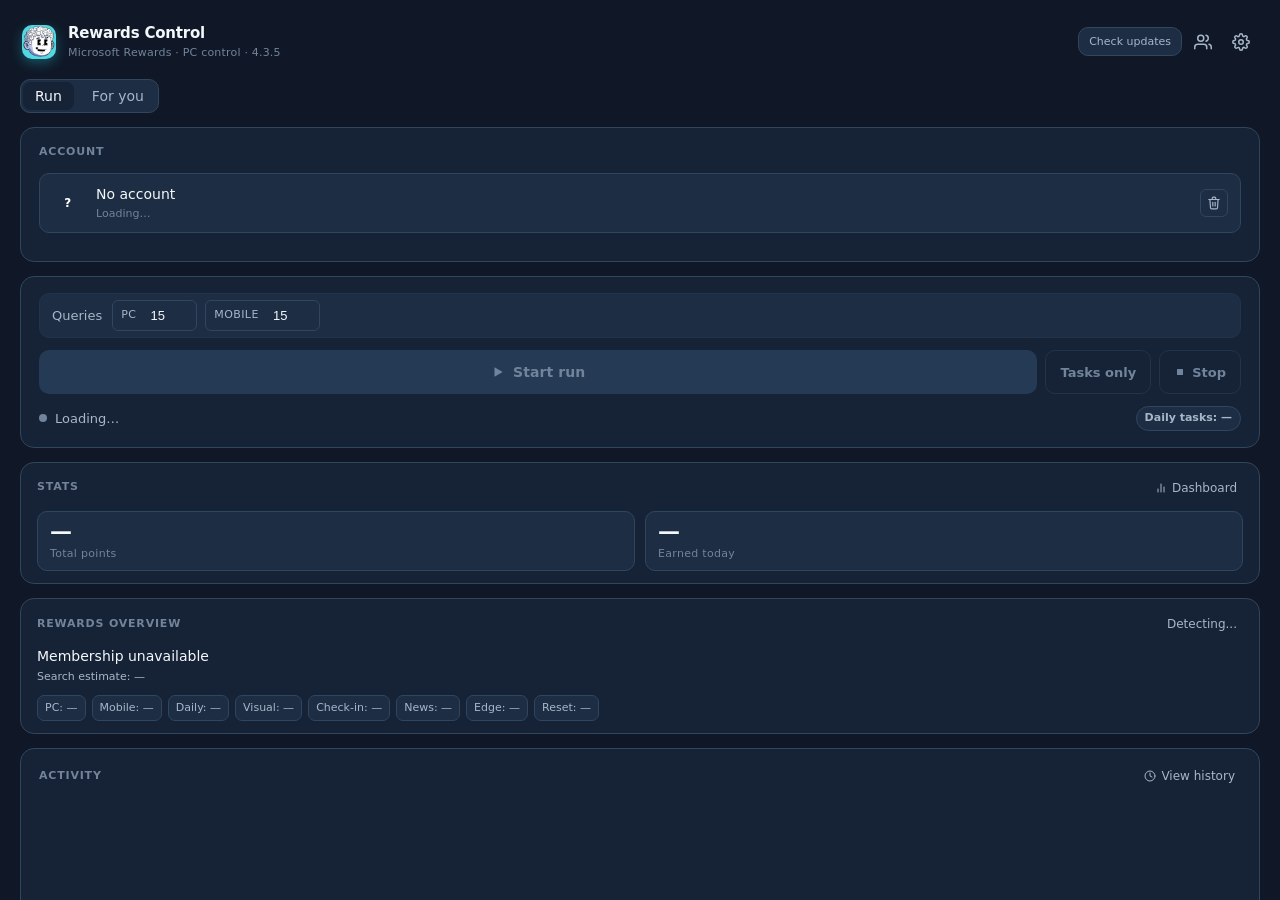
==== commit 28bc60c5: "feat(accounts): replace account menu with delete action" ====
--- a/gui/index.html
+++ b/gui/index.html
@@ -62,17 +62,16 @@
     <section class="card account-card">
       <div class="card-label">Account</div>
       <div class="account-picker" id="account_picker">
-        <button class="account-trigger" id="account_trigger" type="button" aria-haspopup="listbox" aria-expanded="false" disabled>
+        <div class="account-trigger" id="account_trigger" role="status">
           <span class="avatar" id="current_avatar" aria-hidden="true">?</span>
           <span class="account-info">
             <span class="account-name" id="current_label">No account</span>
             <span class="account-meta" id="current_meta">Loading…</span>
           </span>
-          <svg class="chev" width="16" height="16" viewBox="0 0 24 24" fill="none" stroke="currentColor" stroke-width="2" stroke-linecap="round" stroke-linejoin="round" aria-hidden="true">
-            <polyline points="6 9 12 15 18 9"></polyline>
-          </svg>
-        </button>
-        <div class="account-menu" id="account_menu" role="listbox" hidden></div>
+          <button class="account-delete icon-btn danger" id="deleteAccountBtn" type="button" aria-label="Delete this account" title="Delete this account" hidden>
+            <svg viewBox="0 0 24 24" aria-hidden="true"><polyline points="3 6 5 6 21 6"></polyline><path d="M19 6l-1 14a2 2 0 0 1-2 2H8a2 2 0 0 1-2-2L5 6"></path><path d="M10 11v6"></path><path d="M14 11v6"></path><path d="M9 6V4a2 2 0 0 1 2-2h2a2 2 0 0 1 2 2v2"></path></svg>
+          </button>
+        </div>
       </div>
       <div class="phone-device" id="phone_device_wrap"></div>
     </section>
@@ -81,14 +80,14 @@
     <section class="card run-card">
       <div class="run-top">
         <div class="field-inline queries-panel">
-          <span class="field-label">Queries</span>
+          <span class="field-label" data-i18n="queries">Queries</span>
           <div class="count-group">
             <label class="count-field" title="Desktop searches (up to 30/day on Microsoft Rewards)">
               <span>PC</span>
               <input type="number" id="count_pc" value="15" min="0" max="130">
             </label>
             <label class="count-field" title="Mobile searches (up to 20/day on Microsoft Rewards)">
-              <span>Mobile</span>
+              <span data-i18n="label.mobile">Mobile</span>
               <input type="number" id="count_mobile" value="15" min="0" max="99">
             </label>
           </div>
@@ -126,31 +125,31 @@
              title="Open the statistics dashboard" onclick="show_stats()"
              onkeydown="if (event.key === 'Enter' || event.key === ' ') { event.preventDefault(); show_stats(); }">
       <div class="card-header">
-        <div class="card-label">Stats</div>
+             <div class="card-label" data-i18n="stats">Stats</div>
         <span class="ghost-link" aria-hidden="true">
           <svg width="12" height="12" viewBox="0 0 24 24" fill="none" stroke="currentColor" stroke-width="2" stroke-linecap="round" stroke-linejoin="round">
             <line x1="18" y1="20" x2="18" y2="10"></line>
             <line x1="12" y1="20" x2="12" y2="4"></line>
             <line x1="6" y1="20" x2="6" y2="14"></line>
           </svg>
-          Dashboard
+           <span data-i18n="stats.dashboard">Dashboard</span>
         </span>
       </div>
       <div class="stats-tiles">
         <div class="stat-tile">
           <span class="stat-value" id="stat_total">—</span>
-          <span class="stat-label" id="stat_total_label">Total points</span>
+           <span class="stat-label" id="stat_total_label" data-i18n="stats.total">Total points</span>
         </div>
         <div class="stat-tile">
           <span class="stat-value" id="stat_session">—</span>
-          <span class="stat-label">Earned today <span id="stat_session_date" class="stat-date"></span></span>
+           <span class="stat-label" data-i18n="stats.today">Earned today <span id="stat_session_date" class="stat-date"></span></span>
         </div>
       </div>
     </section>
 
     <section class="card rewards-card" id="rewards_overview_card">
       <div class="card-header">
-        <div class="card-label">Rewards overview</div>
+         <div class="card-label" data-i18n="rewards">Rewards overview</div>
         <span class="ghost-link" id="rewards_region">Detecting...</span>
       </div>
       <div class="rewards-summary">
@@ -170,13 +169,13 @@
     <!-- ==================== Activity card ==================== -->
     <section class="card activity-card">
       <div class="card-header">
-        <div class="card-label">Activity</div>
+         <div class="card-label" data-i18n="activity">Activity</div>
         <button id="history_btn" class="ghost-link" type="button" onclick="show_history()">
           <svg width="12" height="12" viewBox="0 0 24 24" fill="none" stroke="currentColor" stroke-width="2" stroke-linecap="round" stroke-linejoin="round" aria-hidden="true">
             <circle cx="12" cy="12" r="10"></circle>
             <polyline points="12 6 12 12 16 14"></polyline>
           </svg>
-          View history
+           <span data-i18n="history">View history</span>
         </button>
       </div>
       <div id="log_area" class="activity-feed"></div>
@@ -218,13 +217,7 @@
       </div>
       <h2 class="empty-title">Welcome to Rewards Control</h2>
       <p class="empty-subtitle">Add your first Microsoft account to get started.</p>
-      <button id="empty_cta" class="primary-btn-lg" type="button">
-        <svg width="14" height="14" viewBox="0 0 24 24" fill="none" stroke="currentColor" stroke-width="2.5" stroke-linecap="round" stroke-linejoin="round" aria-hidden="true">
-          <line x1="12" y1="5" x2="12" y2="19"></line>
-          <line x1="5" y1="12" x2="19" y2="12"></line>
-        </svg>
-        Create your first account
-      </button>
+      <p class="empty-subtitle">Usa el icono de persona de la parte superior para agregar o administrar cuentas.</p>
     </div>
   </div>
 
@@ -251,8 +244,10 @@
             </div>
             <select id="uiLanguageSelect" class="settings-select">
               <option value="auto" data-i18n="settings.language_auto">Automatic (Windows / region)</option>
-              <option value="es" data-i18n="settings.language_es">Spanish</option>
-              <option value="en" data-i18n="settings.language_en">English</option>
+              <option value="es" data-language-option="es">Español</option>
+              <option value="en" data-language-option="en">English</option>
+              <option value="pt" data-language-option="pt">Português</option>
+              <option value="zh" data-language-option="zh">中文</option>
             </select>
           </div>
           <label class="settings-row">
--- a/gui/styles.css
+++ b/gui/styles.css
@@ -336,6 +336,10 @@
 .account-trigger:disabled {
   cursor: not-allowed;
   opacity: 0.7;
+}
+
+.account-trigger .account-delete {
+  flex: 0 0 auto;
 }
 
 .account-trigger[aria-expanded="true"] .chev {
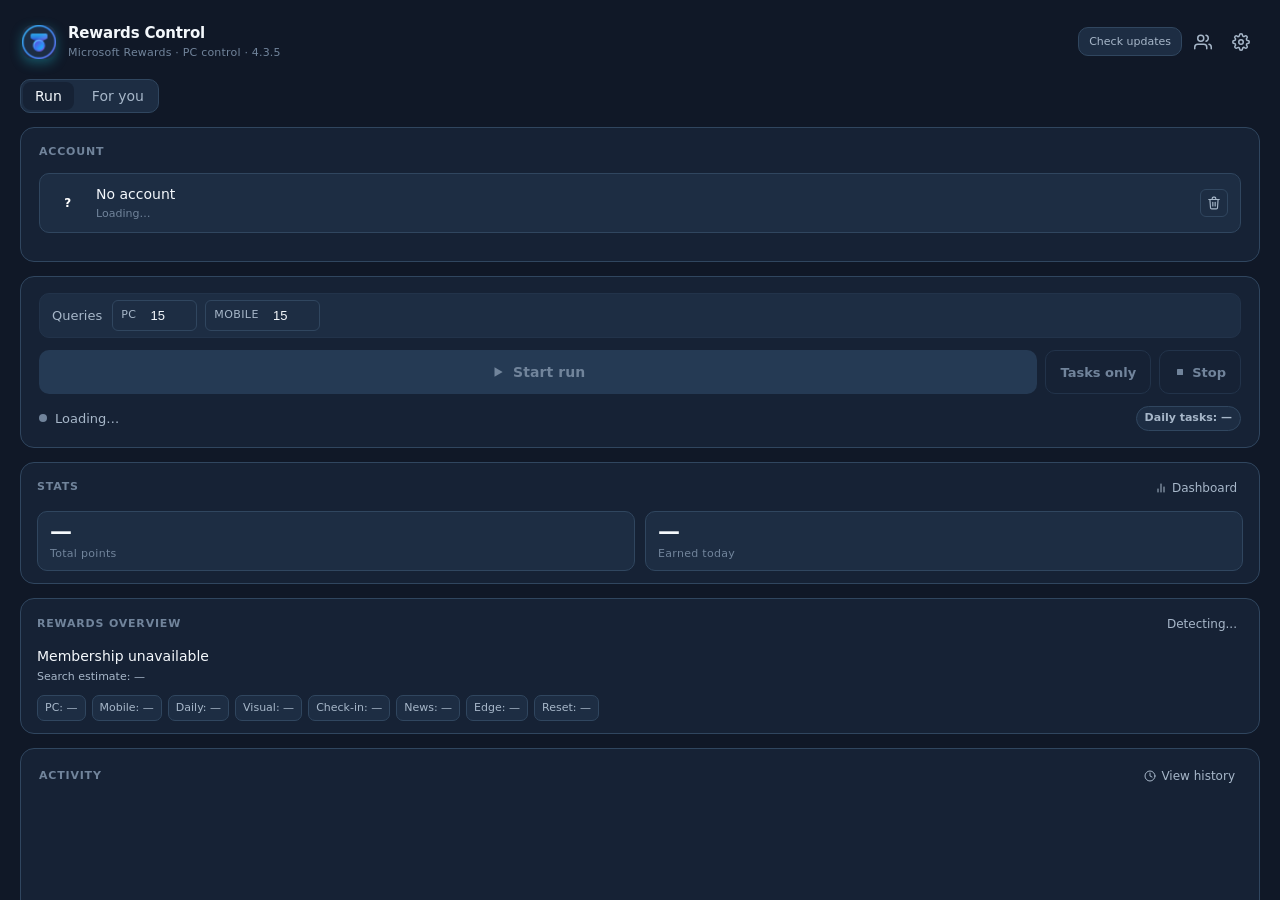
==== commit 0680e250: "fix: use AutoRewarder icon in app screens" ====
--- a/gui/index.html
+++ b/gui/index.html
@@ -15,7 +15,7 @@
     <header class="app-header">
       <div class="brand">
         <div class="brand-mark" aria-hidden="true">
-          <img src="iglitchoff.png" alt="">
+        <img src="../assets/icon.ico" alt="AutoRewarder">
         </div>
         <div class="brand-text">
           <h1>Rewards Control</h1>
@@ -48,6 +48,20 @@
         <button id="updates_download_btn" class="btn-secondary" type="button" onclick="download_custom_update()">Download</button>
         <button class="btn-secondary" type="button" onclick="cancel_custom_update()">Cancel</button>
       </span>
+    </div>
+
+    <div id="update_modal" class="update-modal-backdrop" hidden>
+      <section class="update-modal" role="dialog" aria-modal="true" aria-labelledby="update_modal_title">
+        <div class="update-logo-wrap">
+          <img class="update-logo" src="../assets/icon.ico" alt="AutoRewarder">
+        </div>
+        <h2 id="update_modal_title" class="update-modal-title" data-i18n="update.title">Updating AutoRewarder</h2>
+        <p id="update_modal_stage" class="update-modal-stage" data-i18n="update.downloading">Downloading…</p>
+        <div class="update-progress-track" aria-hidden="true">
+          <div id="update_progress_bar" class="update-progress-bar"></div>
+        </div>
+        <p id="update_modal_detail" class="update-modal-detail" data-i18n="update.detail">Please keep AutoRewarder open.</p>
+      </section>
     </div>
 
     <nav class="app-tabs" role="tablist" aria-label="Main">
@@ -197,7 +211,7 @@
     </div>
 
     <footer class="app-footer">
-      Rewards Control by <img class="footer-logo" src="iglitchoff.png" alt=""> <a href="#" id="repo_link" onclick="pywebview.api.open_link('https://kick.com/iGlitchOff'); return false;">iGlitchOff</a>
+        Rewards Control by <img class="footer-logo" src="../assets/icon.ico" alt="AutoRewarder"> <a href="#" id="repo_link" onclick="pywebview.api.open_link('https://github.com/iGlitchOn'); return false;">iGlitchOn</a>
     </footer>
 
   </main>
--- a/gui/styles.css
+++ b/gui/styles.css
@@ -859,6 +859,47 @@
 .update-panel[hidden] { display: none !important; }
 .update-actions { display: inline-flex; gap: 6px; flex-shrink: 0; }
 
+.update-modal-backdrop {
+  position: fixed;
+  inset: 0;
+  z-index: 11000;
+  display: flex;
+  align-items: center;
+  justify-content: center;
+  background: rgba(1, 4, 9, 0.78);
+  backdrop-filter: blur(5px);
+}
+.update-modal-backdrop[hidden] { display: none !important; }
+.update-modal {
+  width: 310px;
+  max-width: calc(100vw - 36px);
+  padding: 30px 28px 26px;
+  text-align: center;
+  background: var(--surface-1);
+  border: 1px solid var(--border);
+  border-radius: var(--radius-lg);
+  box-shadow: var(--shadow-lg);
+  animation: modal-in 0.22s ease-out;
+}
+.update-logo-wrap {
+  width: 82px;
+  height: 82px;
+  margin: 0 auto 18px;
+  display: grid;
+  place-items: center;
+  border-radius: 50%;
+  background: var(--surface-2);
+  border: 1px solid var(--border);
+  animation: update-logo-spin 2.2s linear infinite;
+}
+.update-logo { width: 54px; height: 54px; object-fit: contain; }
+.update-modal-title { margin: 0; color: var(--text); font-size: 16px; }
+.update-modal-stage { margin: 12px 0 16px; color: var(--text); font-size: 14px; font-weight: 600; }
+.update-modal-detail { margin: 12px 0 0; color: var(--text-muted); font-size: 12px; }
+.update-progress-track { height: 6px; overflow: hidden; border-radius: 999px; background: var(--surface-3); }
+.update-progress-bar { width: 4%; height: 100%; border-radius: inherit; background: var(--accent); transition: width 0.2s ease; }
+@keyframes update-logo-spin { from { transform: rotate(0deg); } to { transform: rotate(360deg); } }
+
 .footer-logo {
   width: 18px;
   height: 18px;
